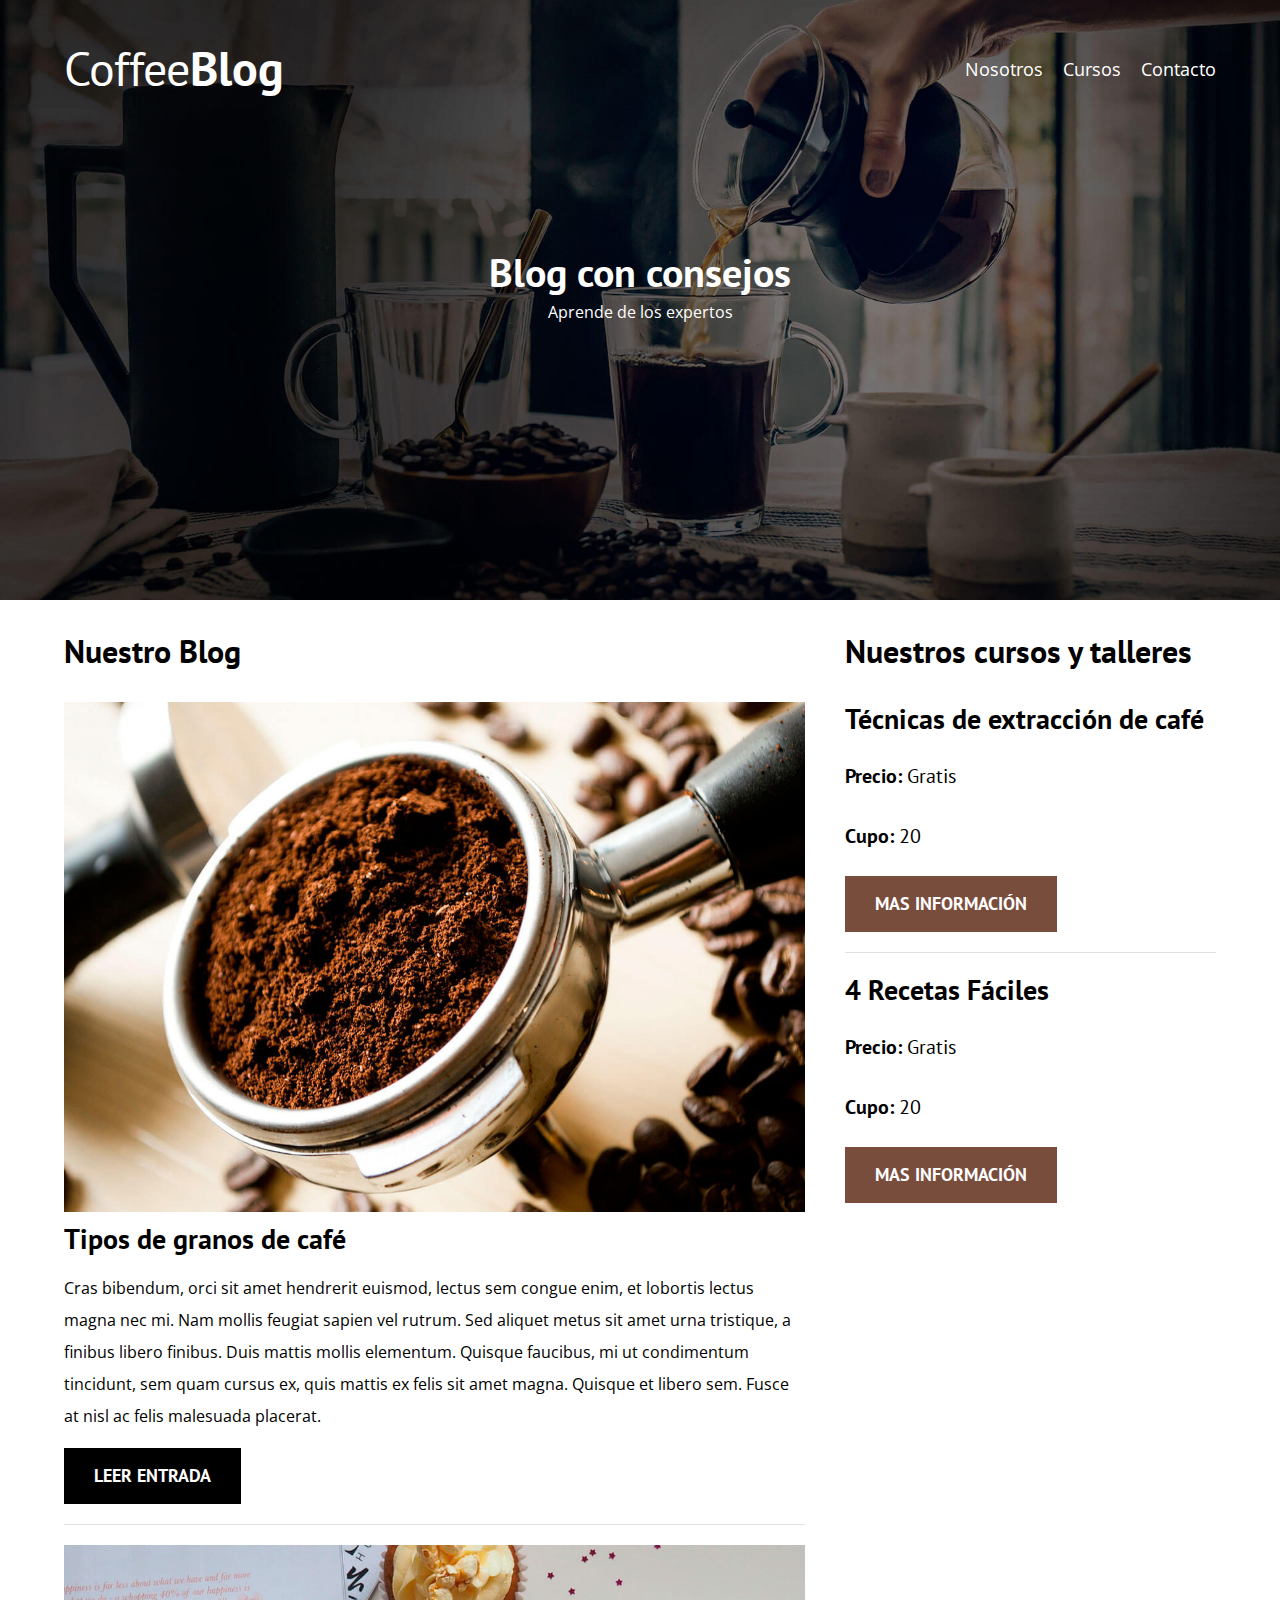
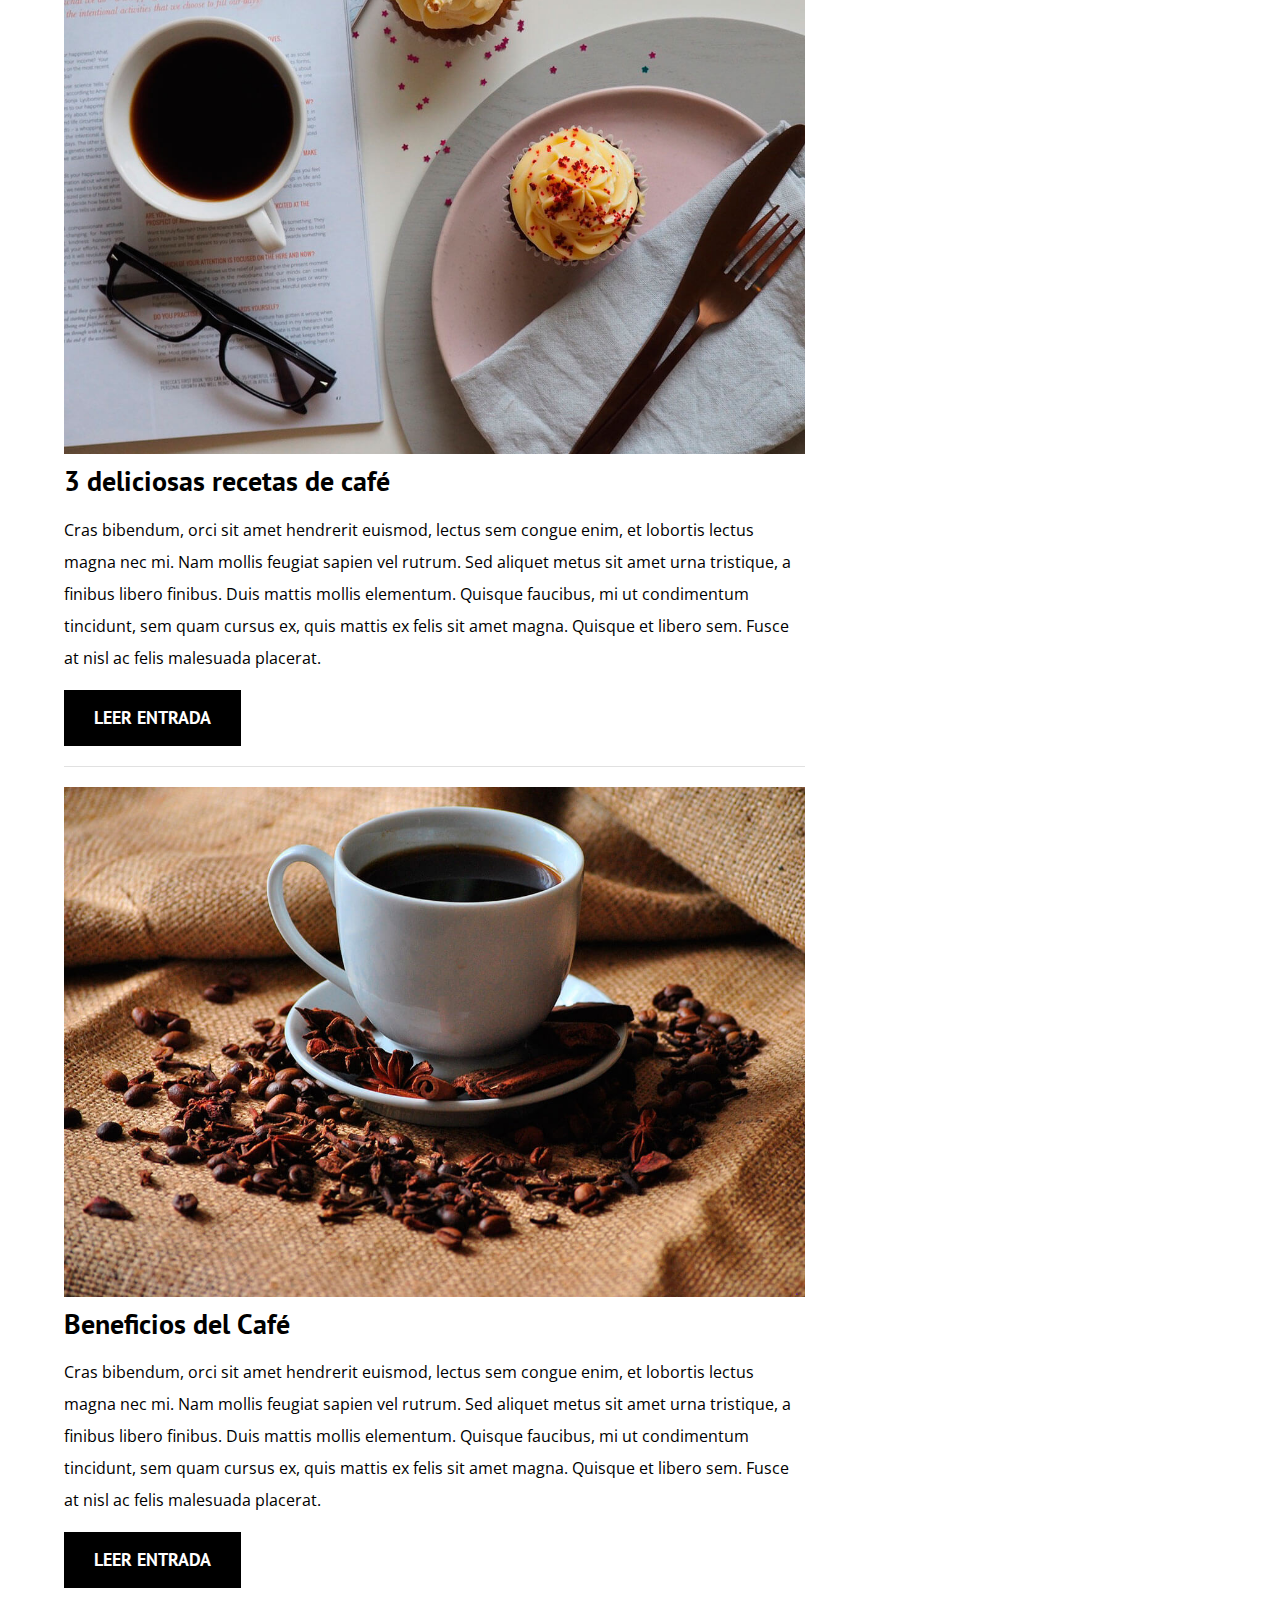
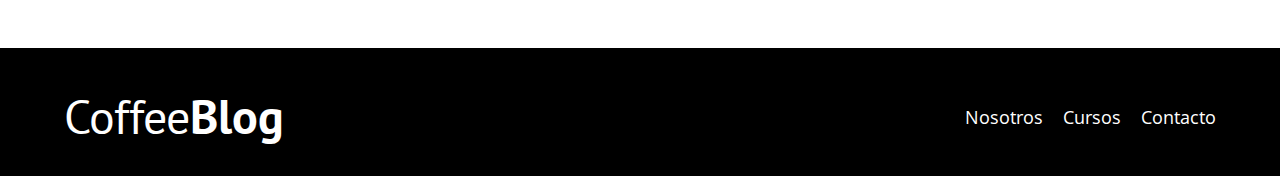
==== 4- BlogCafe/index.html @ e04f43bc "uwun't" ====
<!DOCTYPE html>
<html lang="en">
<head>
    <meta charset="UTF-8">
    <meta http-equiv="X-UA-Compatible" content="IE=edge">
    <meta name="viewport" content="width=device-width, initial-scale=1.0">
    <title>Blog Cafe</title>
    <link rel="stylesheet" href="css/normalize.css">
    <link href="https://fonts.googleapis.com/css2?family=Open+Sans&family=PT+Sans:wght@400;700&display=swap" rel="stylesheet">
    <link rel="stylesheet" href="css/style.css">
</head>
<body>
    
    <header class="header">

        <div class="contenedor">
            <div class="barra">
                <a class="logo" href="index.html">
                    <h1 class="logo__nombre no-margin centrar-texto">Coffee<span 
                    class="logo__bold">Blog</span></h1>
                </a>

                <nav class="navegacion">
                    <a href="nosotros.html" class="navegacion__enlace">Nosotros</a>
                    <a href="cursos.html" class="navegacion__enlace">Cursos</a>
                    <a href="contacto.html" class="navegacion__enlace">Contacto</a>
                </nav>
            </div>
        </div>
        
        <div class="header__texto">
            <h2 class="no-margin">Blog con consejos</h2>
            <p class="no-margin">Aprende de los expertos</p>
        </div>
    </header>

    <div class="contenedor contenido-principal">
        <main class="blog">
            <h3>Nuestro Blog</h3>
            
            <article class="entrada">
                <div class="entrada__imagen">
                    <img src="img/blog1.jpg" alt="wapo">
                </div>

                <div class="entrada__contenido">
                    <h4 class="no-margin">Tipos de granos de café</h4>
                    <p>Cras bibendum, orci sit amet hendrerit euismod, lectus sem congue enim, et lobortis lectus magna nec mi. Nam mollis feugiat sapien vel rutrum. Sed aliquet metus sit amet urna tristique, a finibus libero finibus. Duis mattis mollis elementum. Quisque faucibus, mi ut condimentum tincidunt, sem quam cursus ex, quis mattis ex felis sit amet magna. Quisque et libero sem. Fusce at nisl ac felis malesuada placerat.</p> <!-- Alt + Z-->
                    <a href="entrada.html" class="boton boton--primario">Leer Entrada</a>
                </div>
            </article>
            <article class="entrada">
                <div class="entrada__imagen">
                    <img src="img/blog2.jpg" alt="wapo">
                </div>

                <div class="entrada__contenido">
                    <h4 class="no-margin">3 deliciosas recetas de café</h4>
                    <p>Cras bibendum, orci sit amet hendrerit euismod, lectus sem congue enim, et lobortis lectus magna nec mi. Nam mollis feugiat sapien vel rutrum. Sed aliquet metus sit amet urna tristique, a finibus libero finibus. Duis mattis mollis elementum. Quisque faucibus, mi ut condimentum tincidunt, sem quam cursus ex, quis mattis ex felis sit amet magna. Quisque et libero sem. Fusce at nisl ac felis malesuada placerat.</p> <!-- Alt + Z-->
                    <a href="entrada.html" class="boton boton--primario">Leer Entrada</a>
                </div>
            </article>
            <article class="entrada">
                <div class="entrada__imagen">
                    <img src="img/blog3.jpg" alt="wapo">
                </div>

                <div class="entrada__contenido">
                    <h4 class="no-margin">Beneficios del Café</h4>
                    <p>Cras bibendum, orci sit amet hendrerit euismod, lectus sem congue enim, et lobortis lectus magna nec mi. Nam mollis feugiat sapien vel rutrum. Sed aliquet metus sit amet urna tristique, a finibus libero finibus. Duis mattis mollis elementum. Quisque faucibus, mi ut condimentum tincidunt, sem quam cursus ex, quis mattis ex felis sit amet magna. Quisque et libero sem. Fusce at nisl ac felis malesuada placerat.</p> <!-- Alt + Z-->
                    <a href="entrada.html" class="boton boton--primario">Leer Entrada</a>
                </div>
            </article>
        </main>
        <aside class="sidebar">
            <h3>Nuestros cursos y talleres</h3>

            <ul class="cursos no-padding">
                <li class="widget-curso">
                    <h4 class="no-margin">Técnicas de extracción de café</h4>
                    <p class="widget-curso__label">Precio:
                        <span class="widget-curso__info">Gratis</span>
                    </p>
                    <p class="widget-curso__label">Cupo:
                        <span class="widget-curso__info">20</span>
                    </p>
                    <a href="entrada.html" class="boton boton--secundario">Mas información</a>
                </li>
                <li class="widget-curso">
                    <h4 class="no-margin">4 Recetas Fáciles</h4>
                    <p class="widget-curso__label">Precio:
                        <span class="widget-curso__info">Gratis</span>
                    </p>
                    <p class="widget-curso__label">Cupo:
                        <span class="widget-curso__info">20</span>
                    </p>
                    <a href="entrada.html" class="boton boton--secundario">Mas información</a>
                </li>
            </ul>
        </aside>
    </div>

    <footer class="footer">
        <div class="contenedor">
            <div class="barra">
                <a class="logo" href="index.html">
                    <h1 class="logo__nombre no-margin centrar-texto">Coffee<span 
                    class="logo__bold">Blog</span></h1>
                </a>

                <nav class="navegacion">
                    <a href="nosotros.html" class="navegacion__enlace">Nosotros</a>
                    <a href="cursos.html" class="navegacion__enlace">Cursos</a>
                    <a href="contacto.html" class="navegacion__enlace">Contacto</a>
                </nav>
            </div>
        </div>
    </footer>

</body>
</html>
---- 4- BlogCafe/css/style.css ----
:root {
    --fuenteHeading: 'PT Sans', sans-serif;
    --fuenteParrafos: 'Open Sans', sans-serif;

    --primario: #784D3C;
    --claro: #e1e1e1;
    --blanco: #fff;
    --negro: #000;
}

html {
    box-sizing: border-box;
    font-size: 62.5%;
}
*, *:before *:after {
    box-sizing: inherit;
}
body {
    font-family: var(--fuenteParrafos);
    font-size: 1.6rem;
    line-height: 2;
}

/** Globales **/

.contenedor {
    width: min(90%, 120rem);
    margin: 0 auto;
}
a {
    text-decoration: none;
}
h1, h2, h3, h4 {
    font-family: var(--fuenteHeading);
    line-height: 1.2;
}
h1 {
    font-size: 4.8rem;
}
h2 {
    font-size: 4rem;
}
h3 {
    font-size: 3.2rem;
}
h4 {
    font-size: 2.8rem;
}
img {
    max-width: 100%;
}

/** Utility **/
.no-margin {
    margin: 0;
}
.no-padding {
    padding: 0;
}
.centrar-texto {
    text-align: center;
}

/** Header **/

.header {
    background-image: url(../img/banner.jpg);
    height: 60rem;
    background-size: cover;
    background-repeat: no-repeat;
    background-position: center center; /* Verticalmente, Horizontalmente */
}
.header__texto {
    text-align: center;
    color: var(--blanco);
    margin-top: 5rem;
}
@media (min-width: 768px) {
    .header__texto {
        margin-top: 15rem;
    }
}

.barra {
    padding-top: 4rem;
}
@media (min-width: 768px) {
    .barra {
        display: flex;
        justify-content: space-between; /* Alinear horizontalmente */
        align-items: center; /* Alinear verticalmente */
    }
}
.logo {
    color: var(--blanco);
}
.logo__nombre {
    font-weight: 400;
}
.logo__bold {
    font-weight: 700;
}

@media (min-width: 768px) {
    .navegacion {
        display: flex;
        gap: 2rem;
    }
}
.navegacion__enlace {
    display: block;
    text-align: center;
    font-size: 1.8rem;
    color: var(--blanco);
}

@media (min-width: 768px) {
    .contenido-principal {
        display: grid;
        grid-template-columns: 2fr 1fr;
        column-gap: 4rem;
    }
}

.entrada {
    border-bottom: 1px solid var(--claro);
    margin-bottom: 2rem;
}
.entrada:last-of-type {
    border: none;
    margin-bottom: 0;
}
.boton {
    display: block; /* Para que tome todo el espacio en movil */
    font-family: var(--fuenteHeading);
    color: var(--blanco);
    text-align: center;
    padding: 1rem 3rem;
    font-size: 1.8rem;
    text-transform: uppercase;
    font-weight: 700;
    margin-bottom: 2rem;
}

@media (min-width: 768px) {
    .boton {
        display: inline-block;
    }
}
.boton--primario {
    background-color: var(--negro);
}
.boton--secundario {
    background-color: var(--primario);
}

.cursos {
    list-style: none;
}

.widget-curso {
    border-bottom: 1px solid var(--claro);
    margin-bottom: 2rem;
}
.widget-curso:last-of-type {
    border: none;
    margin-bottom: 0;
}
.widget-curso__label {
    font-family: var(--fuenteHeading);
    font-weight: 700;
}
.widget-curso__info {
    font-weight: 400;
}
.widget-curso__label,
.widget-curso__info {
    font-size: 2rem;
}

.footer {
    background-color: var(--negro);
    padding-bottom: 3rem;
    margin-top: 4rem;
}
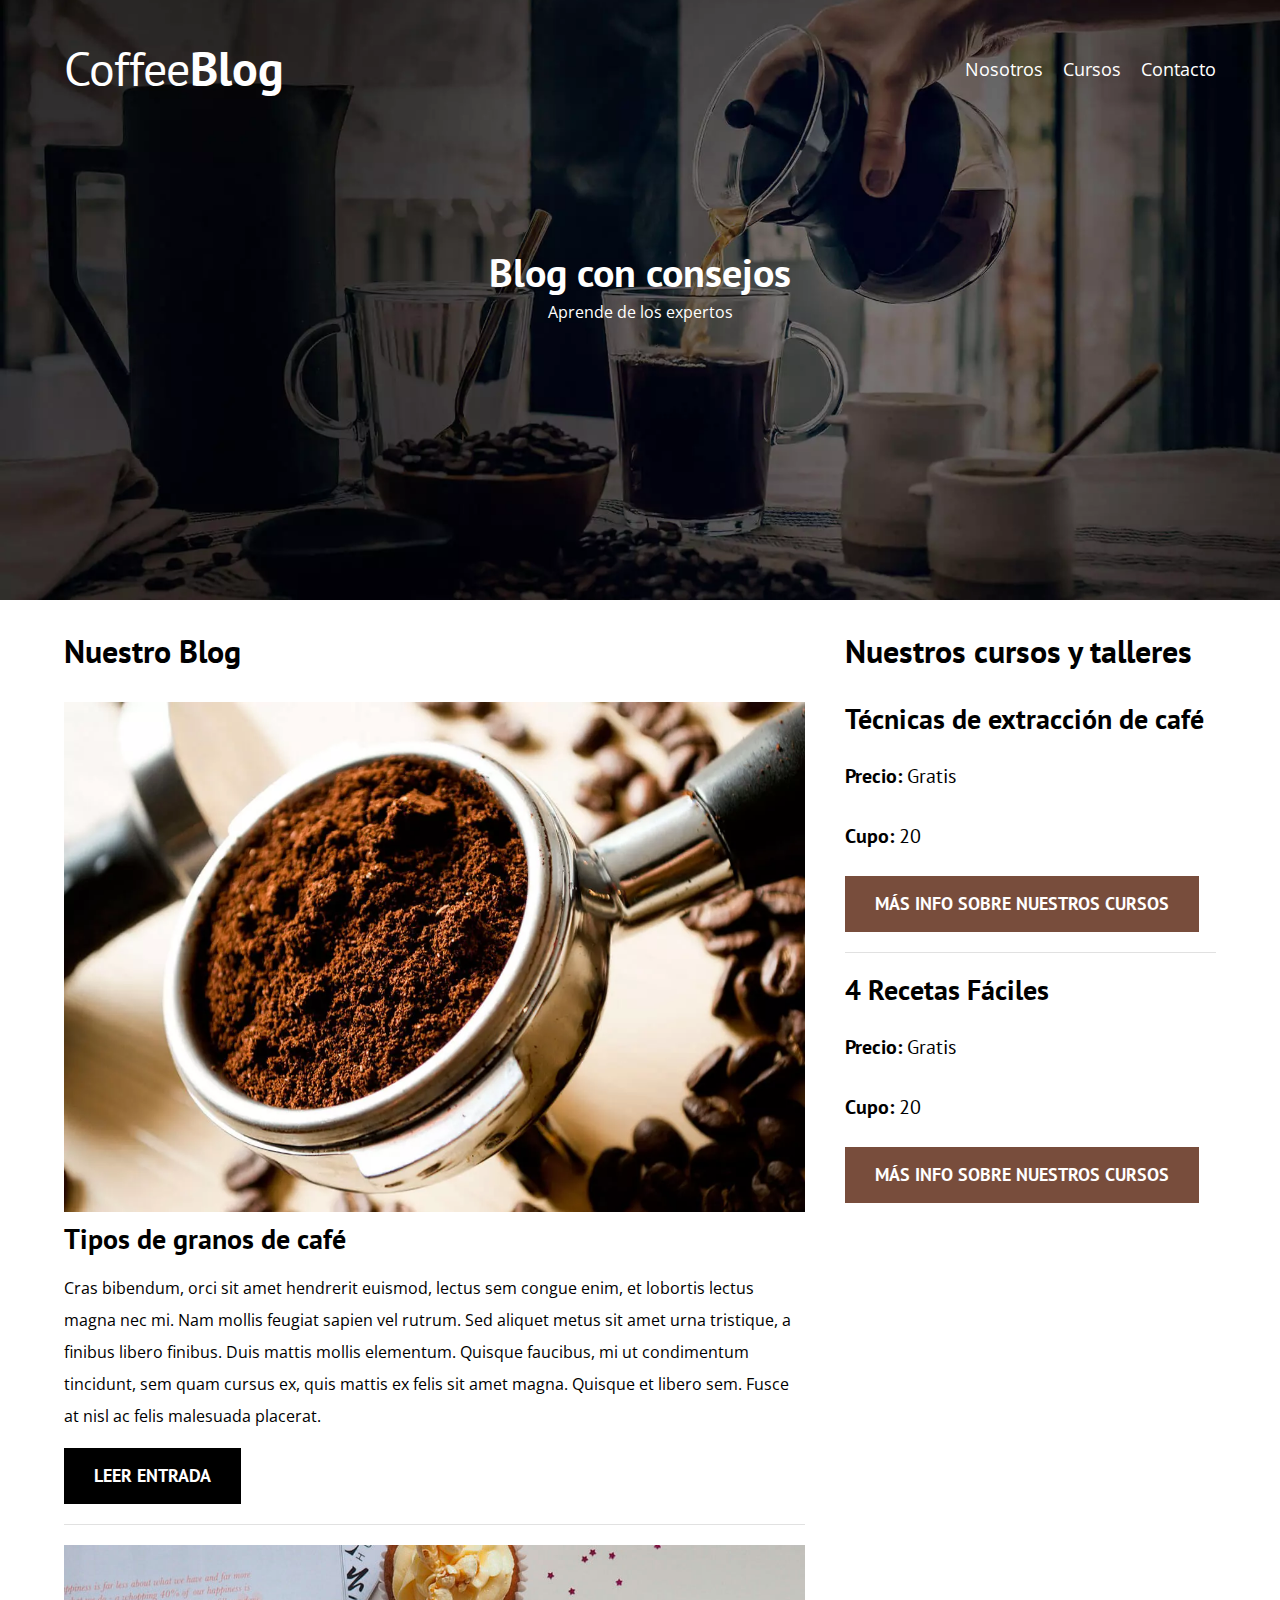
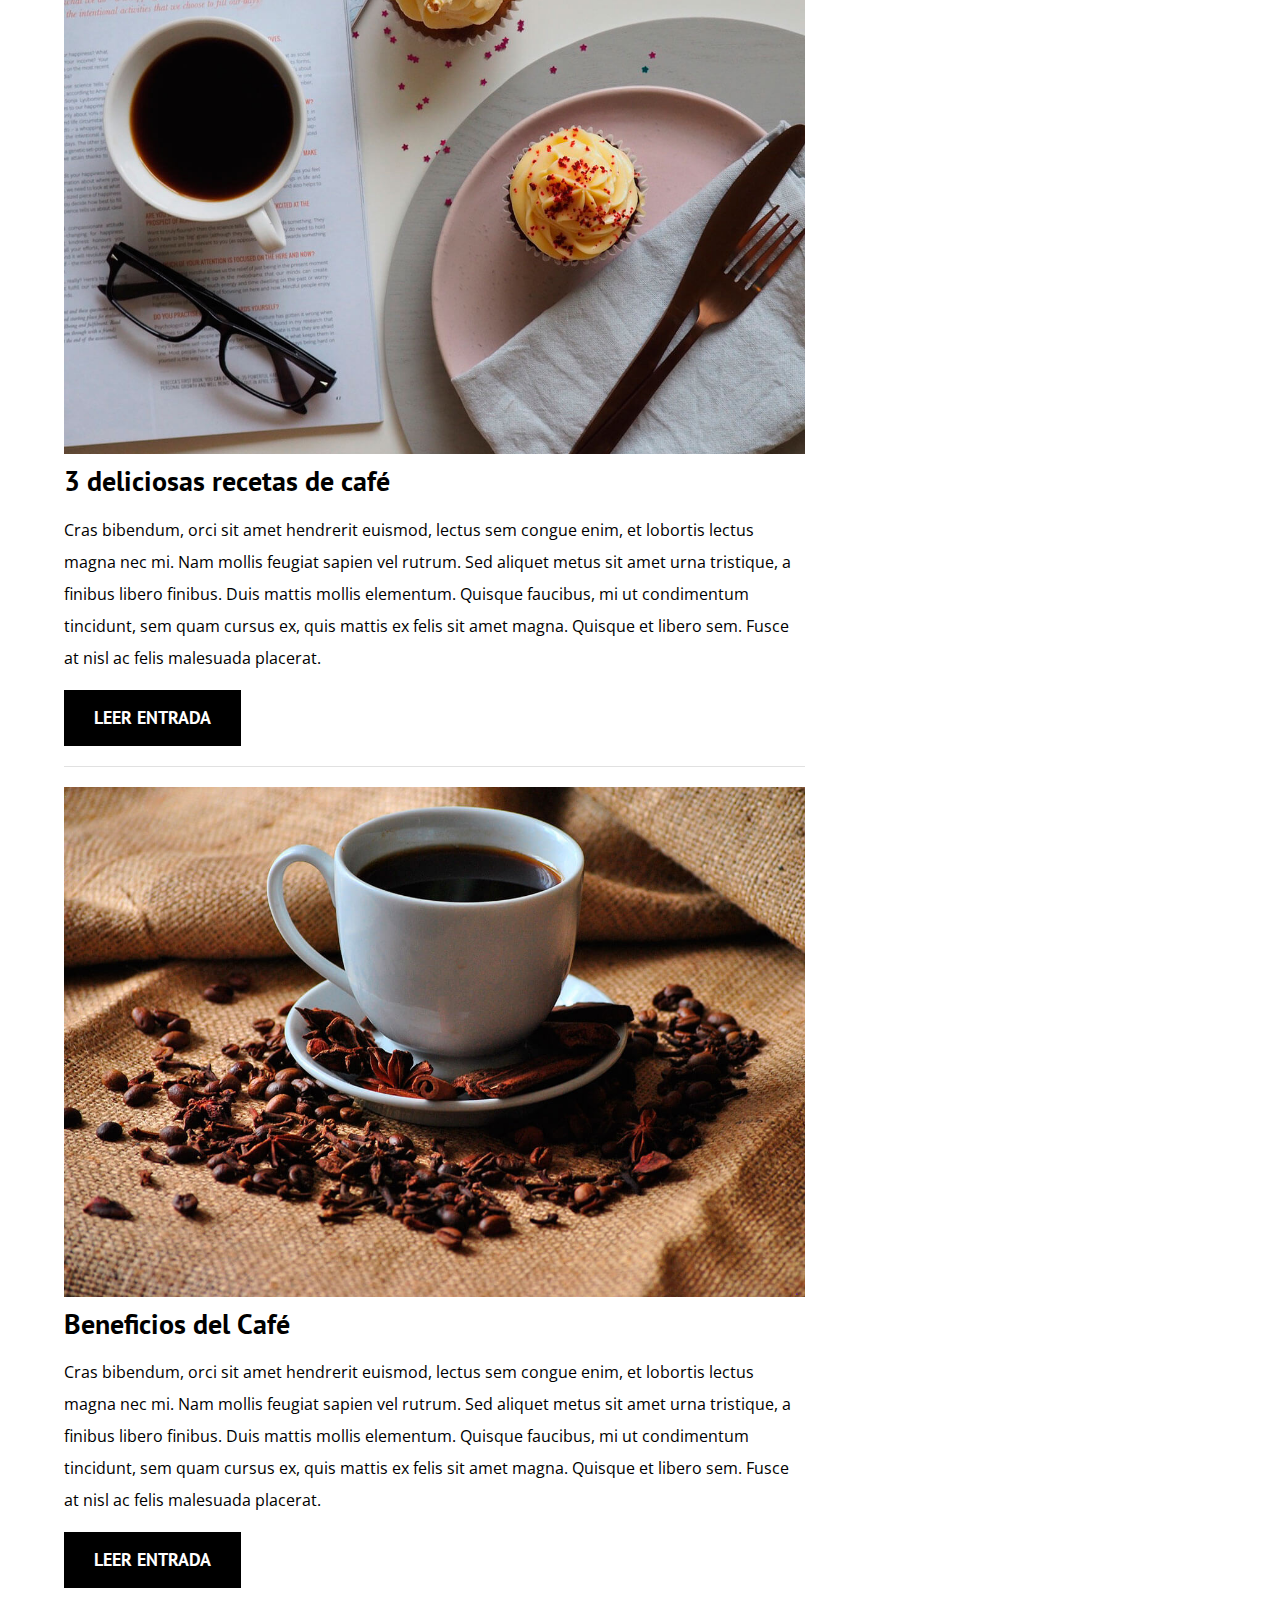
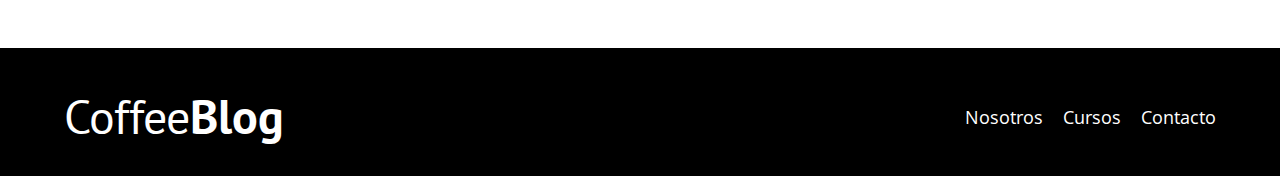
==== commit 49642ca3: "hola buenas noches" ====
--- a/4- BlogCafe/index.html
+++ b/4- BlogCafe/index.html
@@ -5,9 +5,23 @@
     <meta http-equiv="X-UA-Compatible" content="IE=edge">
     <meta name="viewport" content="width=device-width, initial-scale=1.0">
     <title>Blog Cafe</title>
+
+    <meta name="description" content="Página web de blog de café">
+    <!-- Prefetch -->
+    <link rel="Prefetch" href="nosotros.html" as="document">
+    
+    <!-- Preload -->
+    <link rel="Preload" href="css/normalize.css" as="style">
     <link rel="stylesheet" href="css/normalize.css">
+
+    <link rel="Preload" href="https://fonts.googleapis.com/css2?family=Open+Sans&family=PT+Sans:wght@400;700&display=swap"
+    as="font" crossorigin="crossorigin">
     <link href="https://fonts.googleapis.com/css2?family=Open+Sans&family=PT+Sans:wght@400;700&display=swap" rel="stylesheet">
+
+    <link rel="Preload" href="css/style.css" as="style">
     <link rel="stylesheet" href="css/style.css">
+
+    <link rel="Preload" href="img/blog1.jpg" as="image">
 </head>
 <body>
     
@@ -40,7 +54,11 @@
             
             <article class="entrada">
                 <div class="entrada__imagen">
-                    <img src="img/blog1.jpg" alt="wapo">
+                    <picture>
+                        <source srcset="img/blog1.webp" type="image/webp"> 
+                        <img loading="lazy" src="img/blog1.jpg" alt="wapo">
+                    </picture>
+                    
                 </div>
 
                 <div class="entrada__contenido">
@@ -51,7 +69,7 @@
             </article>
             <article class="entrada">
                 <div class="entrada__imagen">
-                    <img src="img/blog2.jpg" alt="wapo">
+                    <img loading="lazy" src="img/blog2.jpg" alt="wapo">
                 </div>
 
                 <div class="entrada__contenido">
@@ -62,7 +80,7 @@
             </article>
             <article class="entrada">
                 <div class="entrada__imagen">
-                    <img src="img/blog3.jpg" alt="wapo">
+                    <img loading="lazy" src="img/blog3.jpg" alt="wapo">
                 </div>
 
                 <div class="entrada__contenido">
@@ -84,7 +102,7 @@
                     <p class="widget-curso__label">Cupo:
                         <span class="widget-curso__info">20</span>
                     </p>
-                    <a href="entrada.html" class="boton boton--secundario">Mas información</a>
+                    <a href="entrada.html" class="boton boton--secundario">Más info sobre nuestros cursos</a>
                 </li>
                 <li class="widget-curso">
                     <h4 class="no-margin">4 Recetas Fáciles</h4>
@@ -94,7 +112,7 @@
                     <p class="widget-curso__label">Cupo:
                         <span class="widget-curso__info">20</span>
                     </p>
-                    <a href="entrada.html" class="boton boton--secundario">Mas información</a>
+                    <a href="entrada.html" class="boton boton--secundario">Más info sobre nuestros cursos</a>
                 </li>
             </ul>
         </aside>
@@ -117,5 +135,6 @@
         </div>
     </footer>
 
+    <script src="js/modernizr.js"></script>
 </body>
 </html>--- a/4- BlogCafe/css/style.css
+++ b/4- BlogCafe/css/style.css
@@ -63,8 +63,14 @@
 
 /** Header **/
 
+.webp .header {
+    background-image: url(../img/banner.webp);
+}
+
+.no-webp .header {
+    background-image: url(../img/banner.jpg);
+}
 .header {
-    background-image: url(../img/banner.jpg);
     height: 60rem;
     background-size: cover;
     background-repeat: no-repeat;
@@ -140,13 +146,17 @@
     text-transform: uppercase;
     font-weight: 700;
     margin-bottom: 2rem;
-}
-
+    border: none;
+}
 @media (min-width: 768px) {
     .boton {
         display: inline-block;
     }
 }
+.boton:hover {
+    cursor: pointer;
+}
+
 .boton--primario {
     background-color: var(--negro);
 }
@@ -166,15 +176,19 @@
     border: none;
     margin-bottom: 0;
 }
-.widget-curso__label {
+.widget-curso__label,
+.curso__label {
     font-family: var(--fuenteHeading);
     font-weight: 700;
 }
-.widget-curso__info {
+.widget-curso__info,
+.curso__info {
     font-weight: 400;
 }
 .widget-curso__label,
-.widget-curso__info {
+.widget-curso__info,
+.curso__label,
+.curso__info {
     font-size: 2rem;
 }
 
@@ -182,4 +196,70 @@
     background-color: var(--negro);
     padding-bottom: 3rem;
     margin-top: 4rem;
+}
+
+/* Nosotros */
+
+@media (min-width: 768px) {
+    .sobre-nosotros {
+        display: grid;
+        grid-template-columns: 1fr 1fr;
+        column-gap: 2rem;
+    }
+
+    .sobre-nosotros__imagen,
+    .sobre-nosotros__texto {
+        margin: auto;    /* Centrar imagen y texto */
+    }
+}
+
+/* Cursos */
+.curso {
+    padding: 3rem;
+    border-bottom: 1px solid var(--claro);
+}
+@media (min-width: 768px) {
+    .curso {
+        display: grid;
+        grid-template-columns: 1fr 2fr;
+        column-gap: 2rem;
+    }
+}
+
+.curso:last-of-type {
+    border-bottom: none;
+}
+
+/* Contacto */
+.contacto-bg {
+    background-image: url(../img/contacto.jpg);
+    height: 40rem;
+    background-size: cover;
+    background-repeat: no-repeat;
+    border-radius: 5px;
+}
+
+.formulario {
+    background-color: var(--blanco);
+    margin: -5rem auto 0 auto;
+    width: 85%;
+    padding: 5rem;
+    border-radius: 10px;
+}
+.campo {
+    display: flex;
+    margin-bottom: 2rem;
+}
+.campo__label {
+    flex: 0 0 9rem;
+    text-align: right;
+    padding-right: 2rem;
+    font-weight: 700;
+}
+.campo__field {
+    flex: 1;
+    border: 1px solid var(--claro);
+}
+.campo__field--textarea {
+    height: 15rem;
 }--- a/4- BlogCafe/css/style.css
+++ b/4- BlogCafe/css/style.css
@@ -63,8 +63,14 @@
 
 /** Header **/
 
+.webp .header {
+    background-image: url(../img/banner.webp);
+}
+
+.no-webp .header {
+    background-image: url(../img/banner.jpg);
+}
 .header {
-    background-image: url(../img/banner.jpg);
     height: 60rem;
     background-size: cover;
     background-repeat: no-repeat;
@@ -140,13 +146,17 @@
     text-transform: uppercase;
     font-weight: 700;
     margin-bottom: 2rem;
-}
-
+    border: none;
+}
 @media (min-width: 768px) {
     .boton {
         display: inline-block;
     }
 }
+.boton:hover {
+    cursor: pointer;
+}
+
 .boton--primario {
     background-color: var(--negro);
 }
@@ -166,15 +176,19 @@
     border: none;
     margin-bottom: 0;
 }
-.widget-curso__label {
+.widget-curso__label,
+.curso__label {
     font-family: var(--fuenteHeading);
     font-weight: 700;
 }
-.widget-curso__info {
+.widget-curso__info,
+.curso__info {
     font-weight: 400;
 }
 .widget-curso__label,
-.widget-curso__info {
+.widget-curso__info,
+.curso__label,
+.curso__info {
     font-size: 2rem;
 }
 
@@ -182,4 +196,70 @@
     background-color: var(--negro);
     padding-bottom: 3rem;
     margin-top: 4rem;
+}
+
+/* Nosotros */
+
+@media (min-width: 768px) {
+    .sobre-nosotros {
+        display: grid;
+        grid-template-columns: 1fr 1fr;
+        column-gap: 2rem;
+    }
+
+    .sobre-nosotros__imagen,
+    .sobre-nosotros__texto {
+        margin: auto;    /* Centrar imagen y texto */
+    }
+}
+
+/* Cursos */
+.curso {
+    padding: 3rem;
+    border-bottom: 1px solid var(--claro);
+}
+@media (min-width: 768px) {
+    .curso {
+        display: grid;
+        grid-template-columns: 1fr 2fr;
+        column-gap: 2rem;
+    }
+}
+
+.curso:last-of-type {
+    border-bottom: none;
+}
+
+/* Contacto */
+.contacto-bg {
+    background-image: url(../img/contacto.jpg);
+    height: 40rem;
+    background-size: cover;
+    background-repeat: no-repeat;
+    border-radius: 5px;
+}
+
+.formulario {
+    background-color: var(--blanco);
+    margin: -5rem auto 0 auto;
+    width: 85%;
+    padding: 5rem;
+    border-radius: 10px;
+}
+.campo {
+    display: flex;
+    margin-bottom: 2rem;
+}
+.campo__label {
+    flex: 0 0 9rem;
+    text-align: right;
+    padding-right: 2rem;
+    font-weight: 700;
+}
+.campo__field {
+    flex: 1;
+    border: 1px solid var(--claro);
+}
+.campo__field--textarea {
+    height: 15rem;
 }